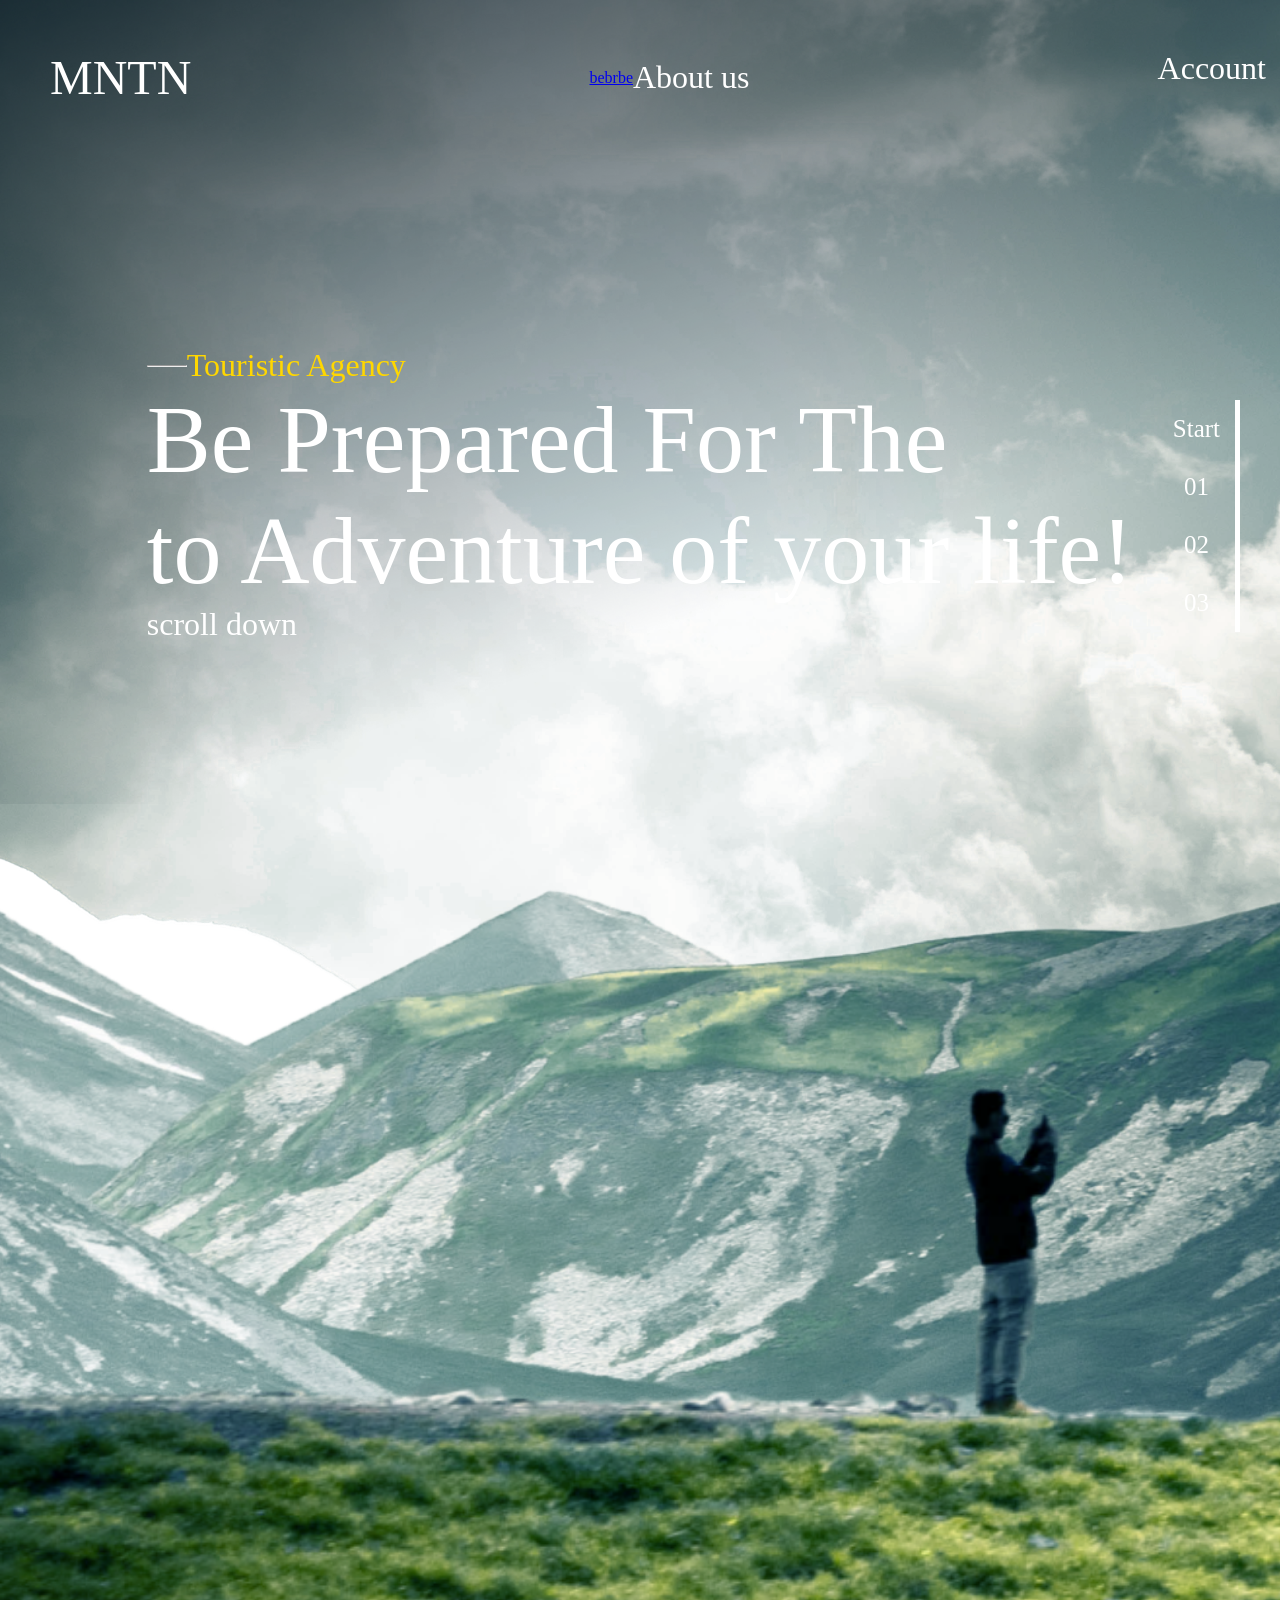
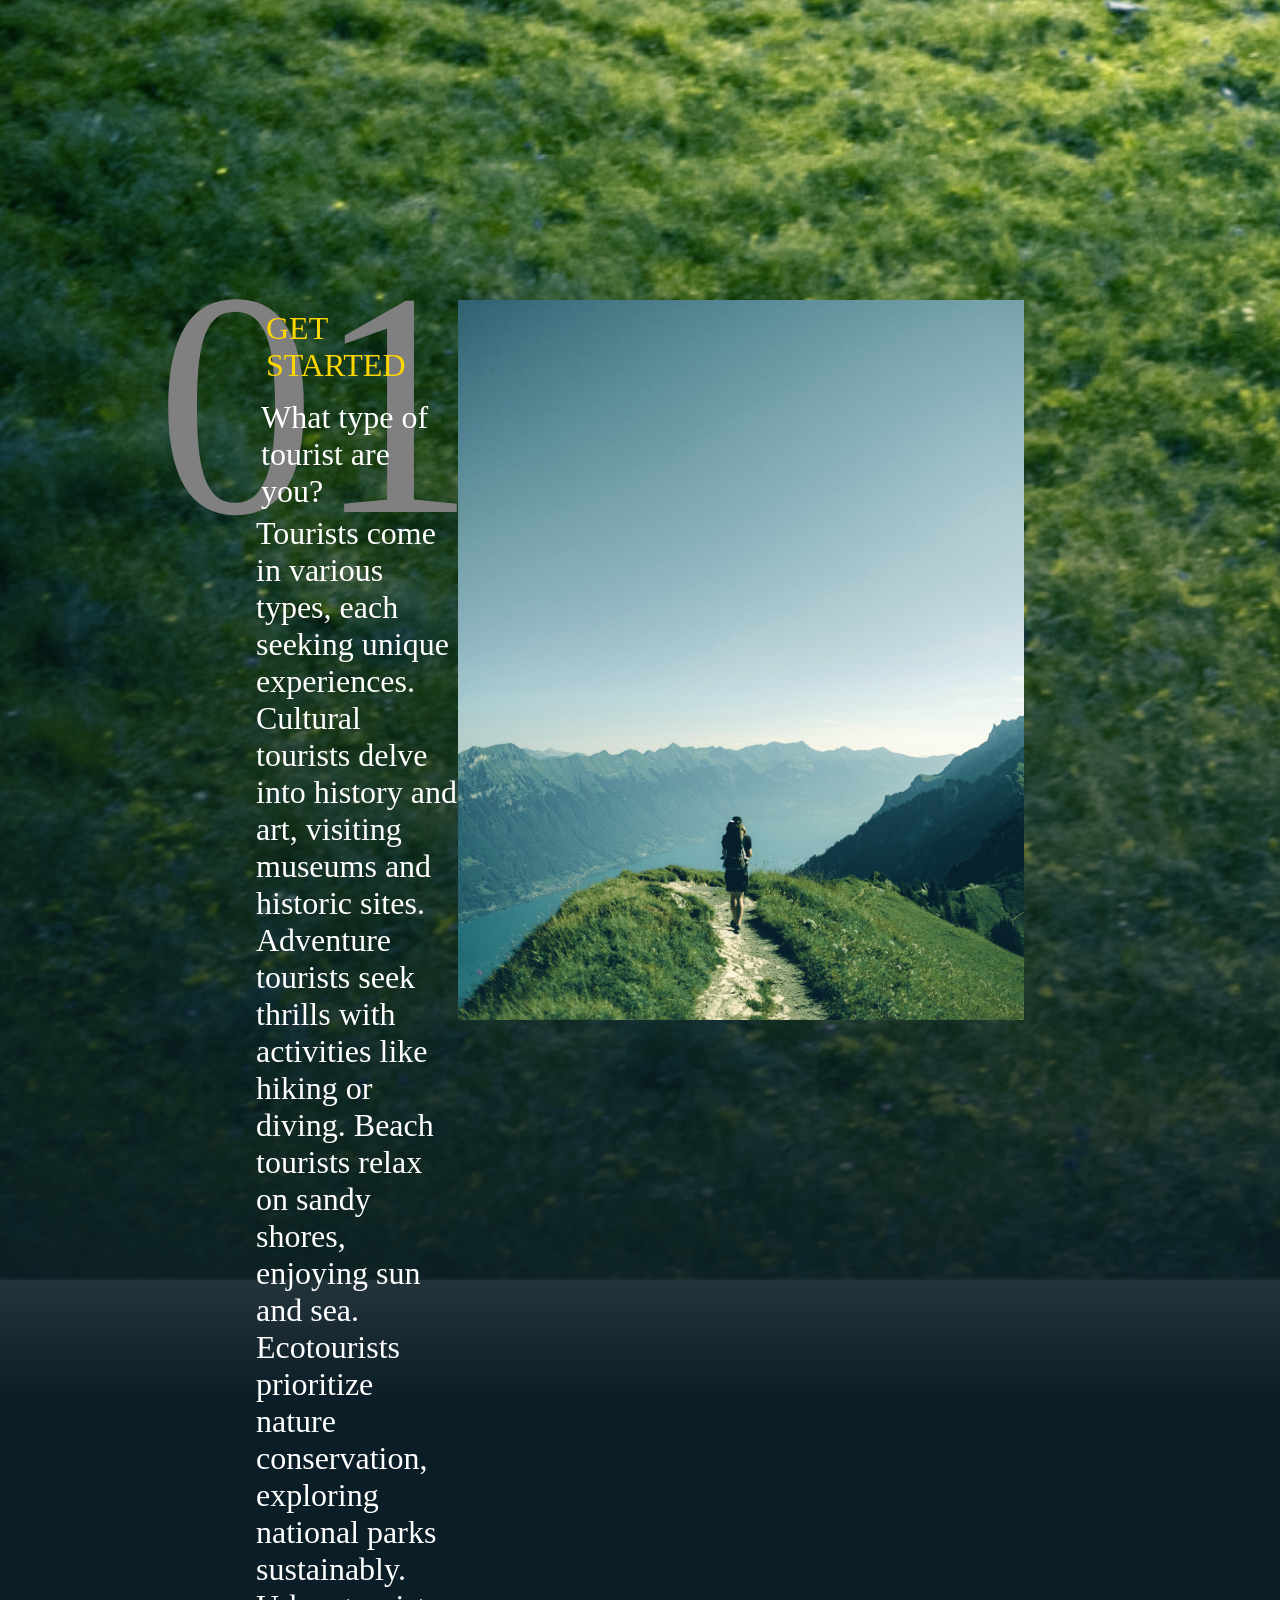
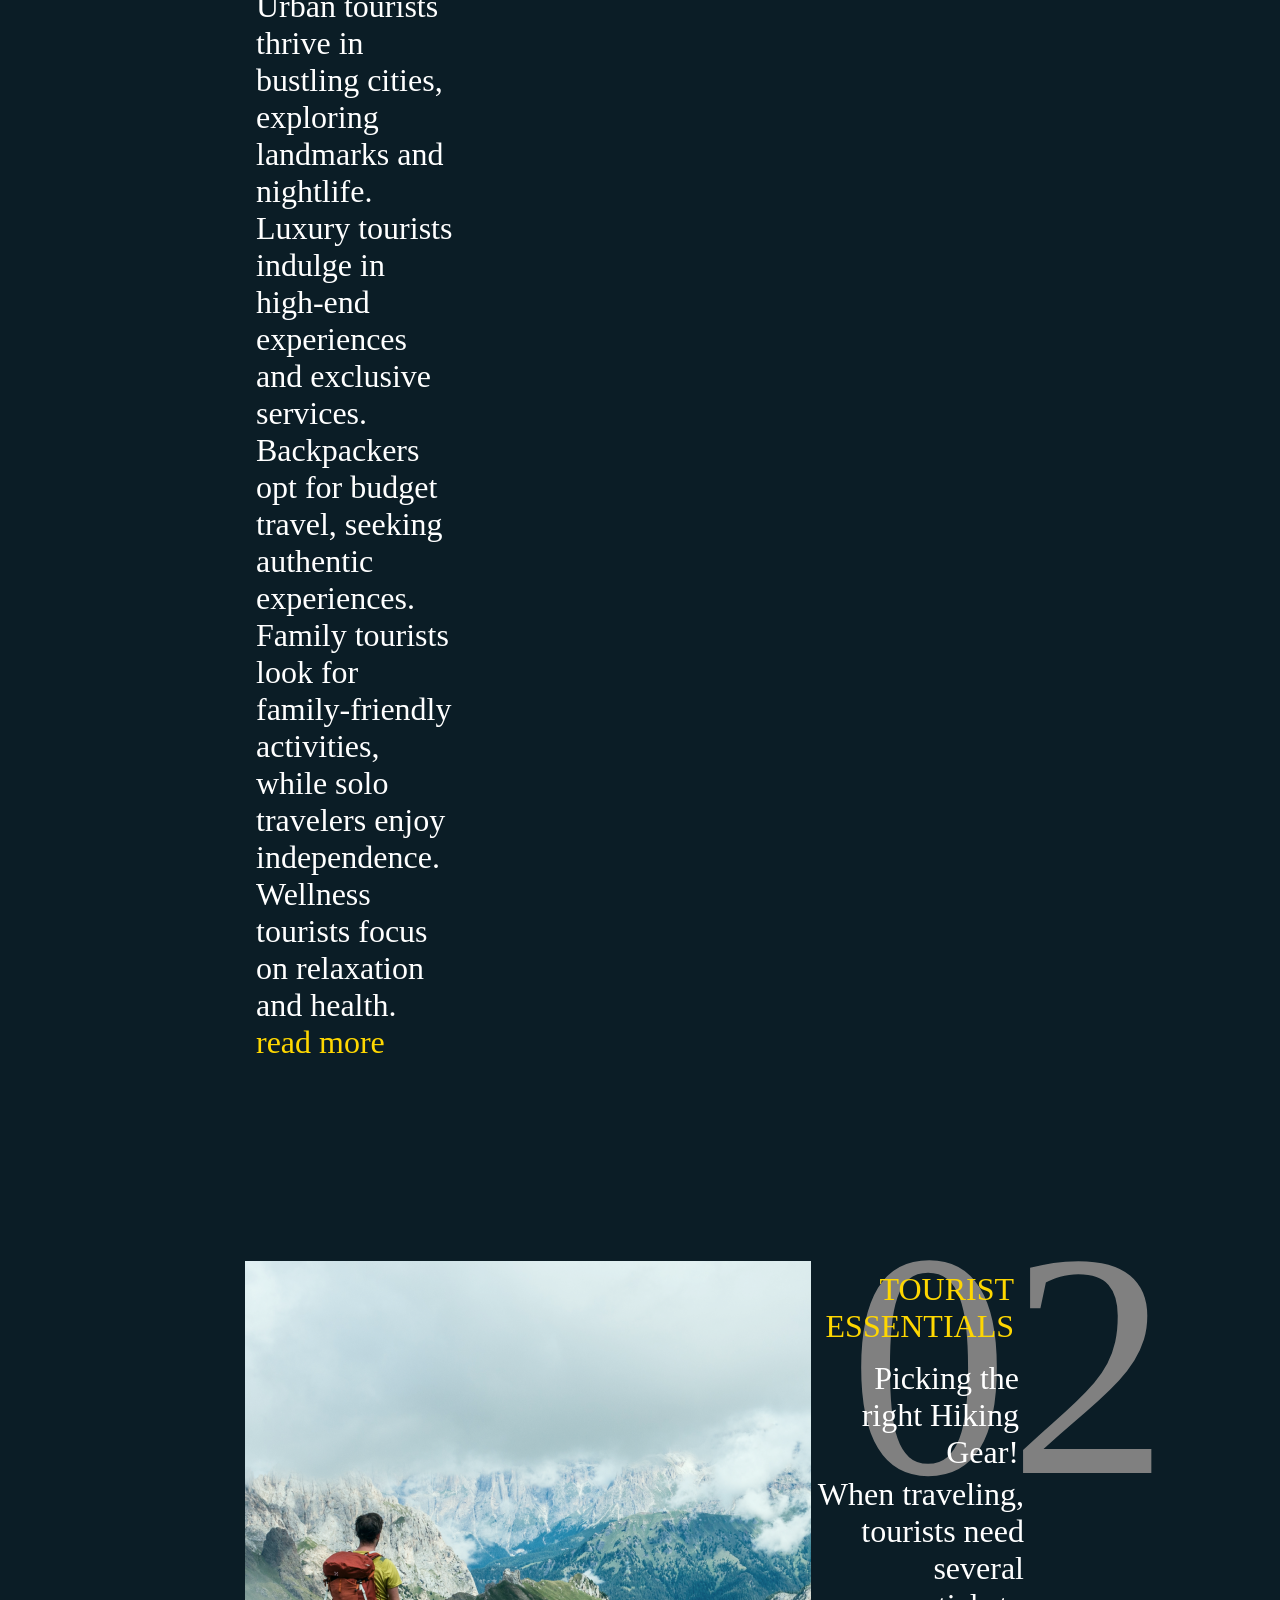
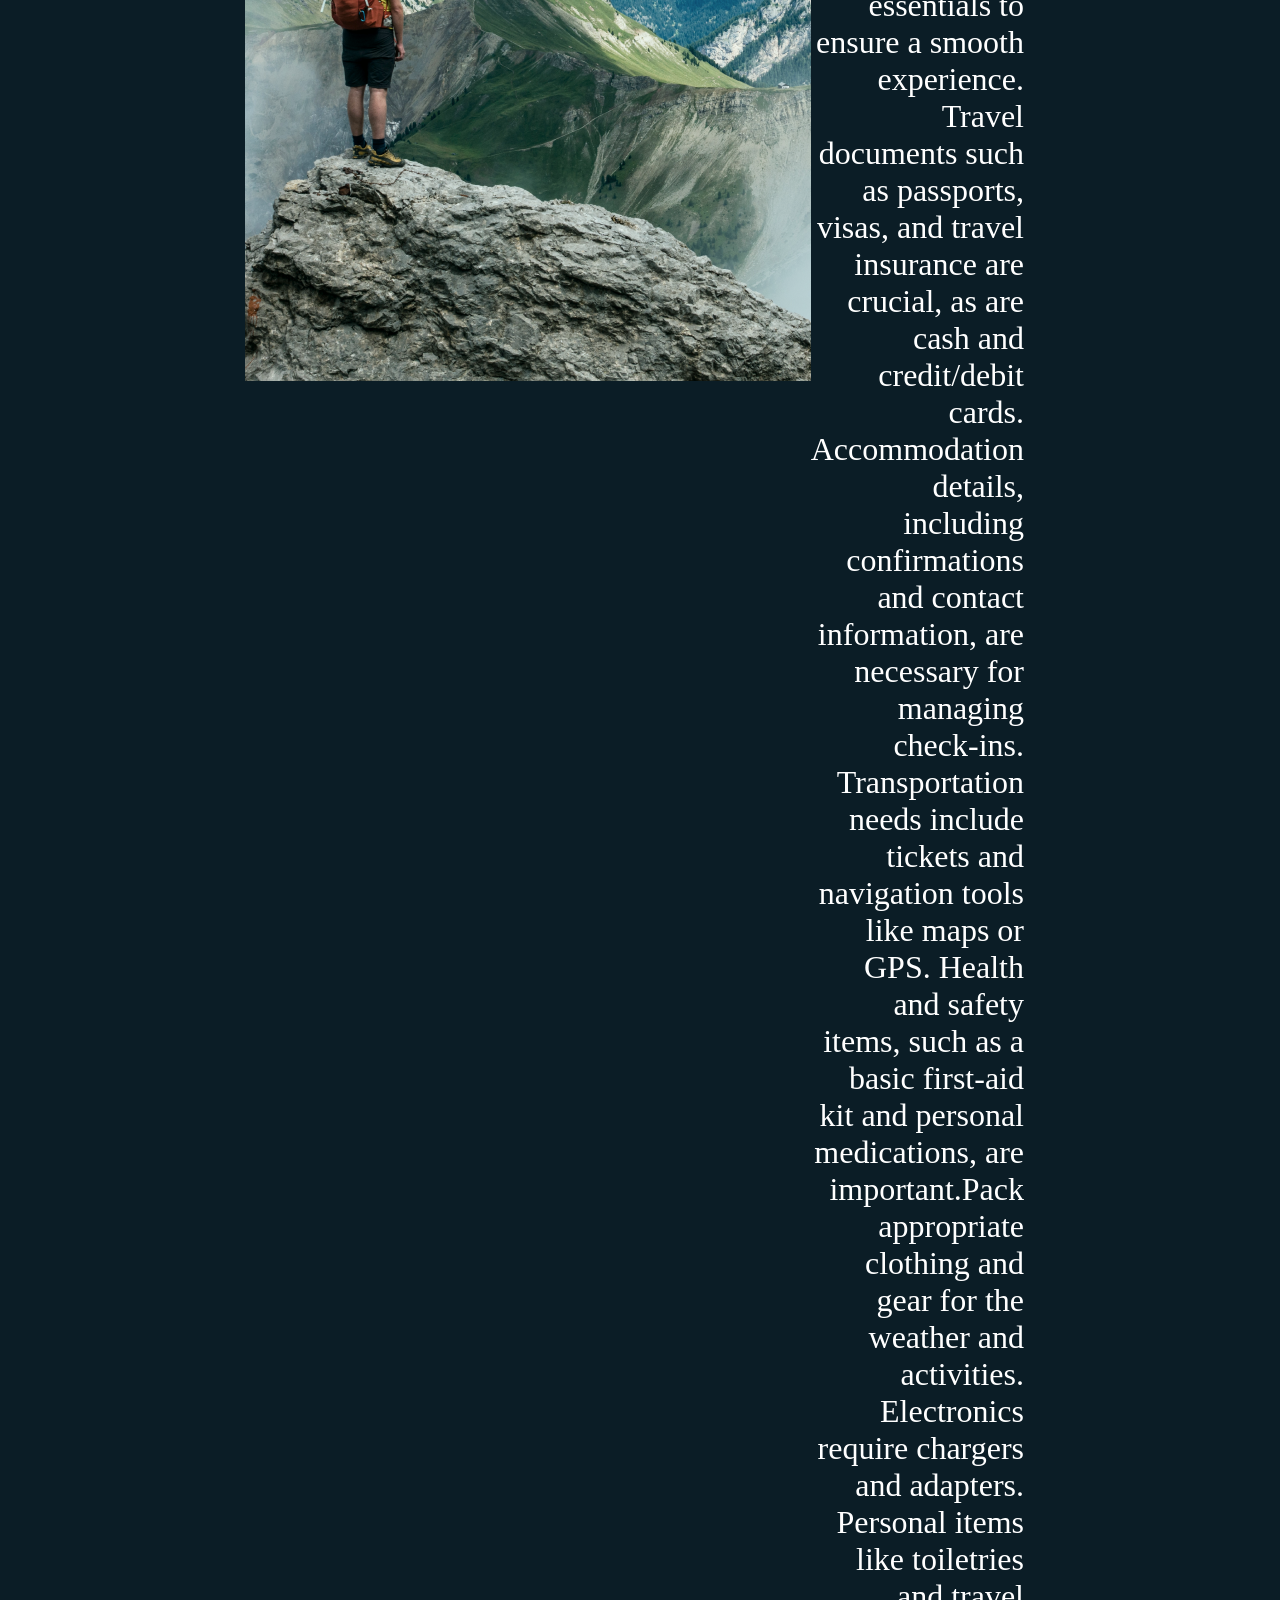
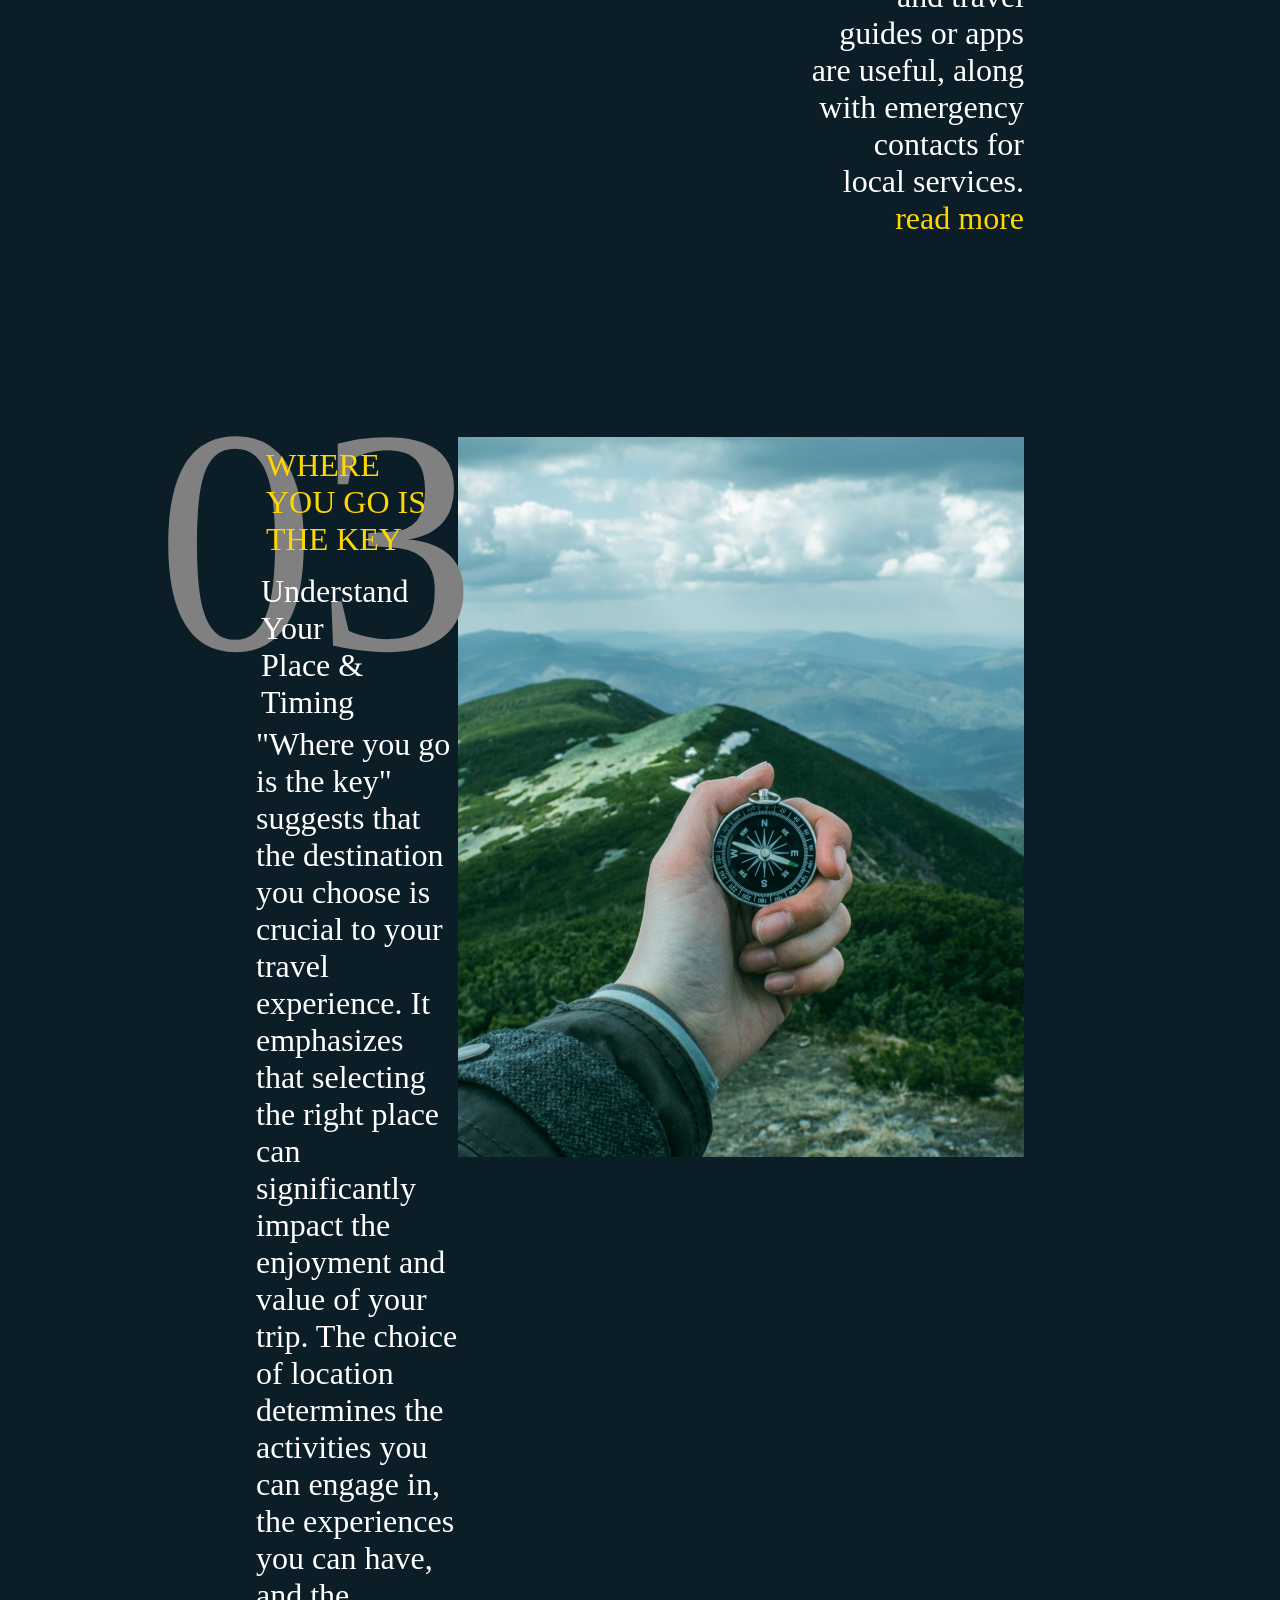
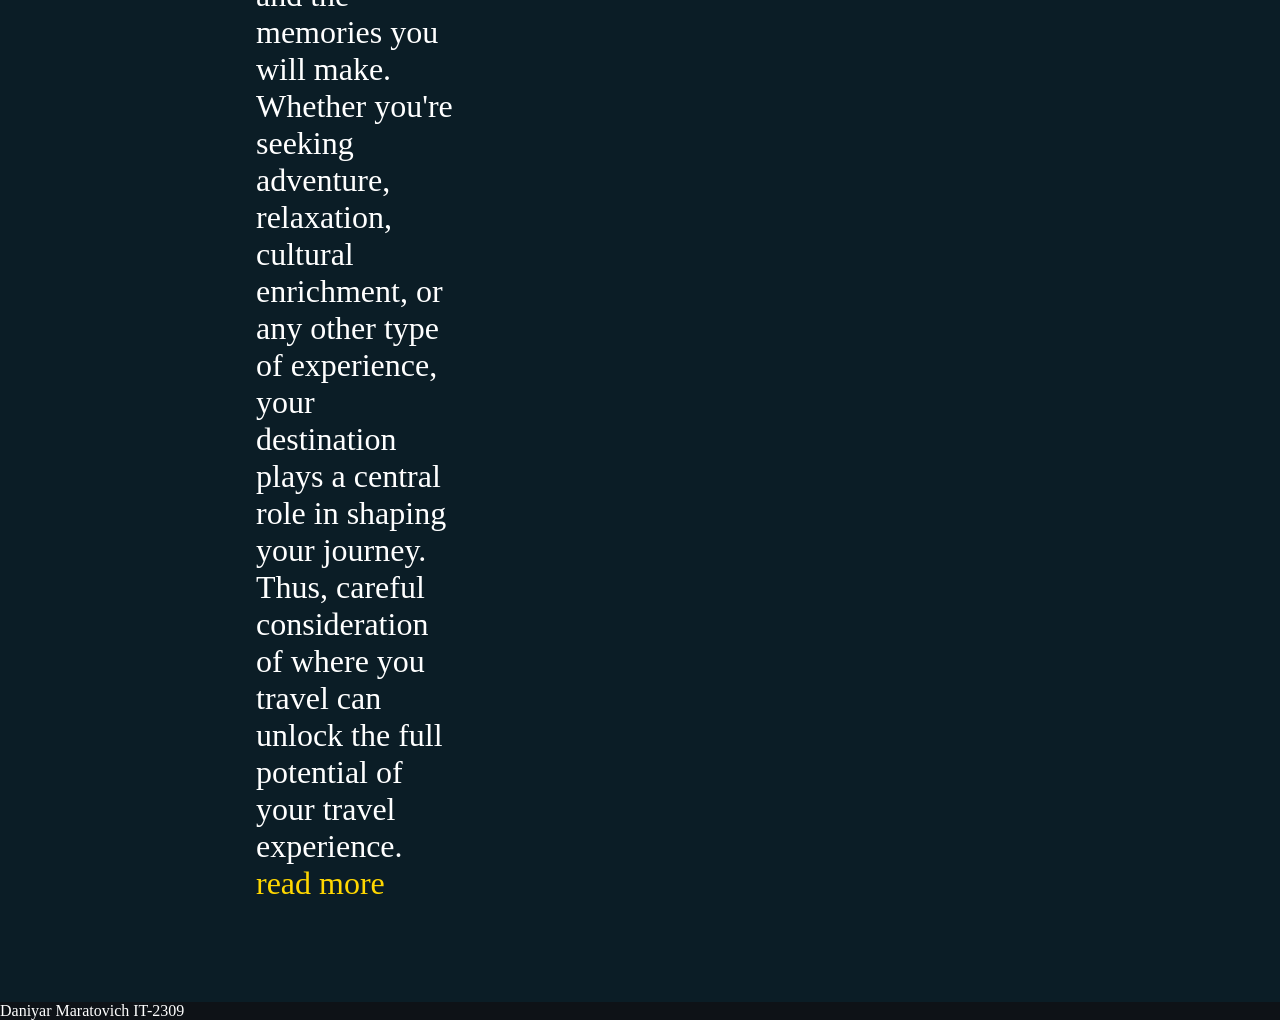
==== basic/main.html @ 63bd7017 "Add files via upload" ====
<html>

<head>
  <title> Site </title>
  <link rel="stylesheet" type="text/css" href="./style.css" />
</head>
<script src="script.js" defer></script>

<body>
  <header>

    <div class="logo">
      MNTN
    </div>

    <nav class="nav" style="margin: 0 auto;">
      <a href="./about.html"> bebrbe</a>
      <a href="./about.html" class="nav__element">
        About us
      </a>
      
    </nav>

    <div class="account">
      Account
    </div>
  </header>
  <main>
    <section class="preview">
      <div class="theme sky" src="./img/HG.png">
        <img src="./img/BG Hero.png" alt="" style="width: 100%;">
      </div>
      <div class="theme mountains" src="./img/MG.png"></div>
      <img class="theme plane" src="./img/VG.png">
      <div class="slogan">
        <div class="slogan__content">
          <div class="slogan__small">
            <hr class="slogan_hr"> Touristic Agency
          </div>
          <div class="slogan__big">
            Be Prepared For The <br> to Adventure of your life!

          </div>
          <div class="slogan__arrow">
            scroll down
          </div>
        </div>
      </div>
      <div class="slider">
        <div class="slider__element" id="One">
          Start
        </div>
        <div class="slider__element" id="Two">
          01
        </div>
        <div class="slider__element" id="Three">
          02
        </div>
        <div class="slider__element" id="Four">
          03
        </div>
      </div>
    </section>
    <section class="reverse options">
      <div class="option">
        <div class="options__number">
          01
        </div>
        <div class="options__content" id="1">
          <div class="options__title ">GET STARTED</div>
          <div class="options__heading">What type of tourist are you?</div>
          <div class="options__text">
            Tourists come in various types, each seeking unique experiences. Cultural tourists delve into history and
            art, visiting museums and historic sites. Adventure tourists seek thrills with activities like hiking or
            diving. Beach tourists relax on sandy shores, enjoying sun and sea. Ecotourists prioritize nature
            conservation, exploring national parks sustainably. Urban tourists thrive in bustling cities, exploring
            landmarks and nightlife. Luxury tourists indulge in high-end experiences and exclusive services. Backpackers
            opt for budget travel, seeking authentic experiences. Family tourists look for family-friendly activities,
            while solo travelers enjoy independence. Wellness tourists focus on relaxation and health.
          </div>
          <div class="options__footer">read more</div>
        </div>
        <div class="options__image">
          <img src="./img/01.png" alt="
Sorry something is definetly gone wrong
              ">
        </div>
      </div>
      <div class="option__middle">
        <div class="options__number__middle">02</div>
        <div class="options__content" id="2" style="text-align:right;">
          <div class="options__title ">TOURIST ESSENTIALS</div>
          <div class="options__heading">Picking the right Hiking Gear!</div>
          <div class="options__text">
            When traveling, tourists need several essentials to ensure a smooth experience. Travel documents such as
            passports, visas, and travel insurance are crucial, as are cash and credit/debit cards. Accommodation
            details, including confirmations and contact information, are necessary for managing check-ins.
            Transportation needs include tickets and navigation tools like maps or GPS. Health and safety items, such as
            a basic first-aid kit and personal medications, are important.Pack appropriate clothing and gear for the
            weather and activities. Electronics require chargers and adapters. Personal items like toiletries and travel
            guides or apps are useful, along with emergency contacts for local services.
          </div>
          <div class="options__footer">read more</div>
        </div>
        <div class="options__image">
          <img src="./img/01(1).png" alt="
Sorry something is definetly gone wrong">
        </div>
      </div>
      <div class="option">
        <div class="options__number">03</div>
        <div class="options__content" id="3">
          <div class="options__title ">WHERE YOU GO IS THE KEY</div>
          <div class="options__heading">Understand Your <br> Place & Timing</div>
          <div class="options__text">
            "Where you go is the key" suggests that the destination you choose is crucial to your travel experience. It
            emphasizes that selecting the right place can significantly impact the enjoyment and value of your trip. The
            choice of location determines the activities you can engage in, the experiences you can have, and the
            memories you will make. Whether you're seeking adventure, relaxation, cultural enrichment, or any other type
            of experience, your destination plays a central role in shaping your journey. Thus, careful consideration of
            where you travel can unlock the full potential of your travel experience.
          </div>
          <div class="options__footer">read more</div>
        </div>
        <div class="options__image">
          <img src="./img/01(2).png" alt=" Sorry something is definetly gone wrong">
        </div>
    </section>
    <section>
      
    </section>
  </main>

  <footer>
    Daniyar Maratovich IT-2309
  </footer>
</body>

</html>
---- basic/style.css ----
@keyframes number {
  0% {
    right: 0px;
    bottom: 0px
  }

  25% {
    right: 15px;
    bottom: 15px
  }

  50% {
    right: 0px;
    bottom: 100px
  }

  75% {
    right: -100px;
    bottom: 0px
  }

  100% {
    right: 0px;
    bottom: 0px
  }
}

:root {
  --theme: #0B1D26;
}


* {
  box-sizing: border-box;
}

html,
body {
  margin: 0;
  padding: 0;
}

header {

  margin: 50px;
  display: flex;
  flex-grow: 0;
  flex-direction: row;
  position: absolute;
  width: 95%;
  color: white;

}

footer {
  background-color: #0e1217;
  color: white;
}

.reverse {
  flex-direction: row-reverse;
}

.account {
  font-size: 200%;
}

.logo {
  font-size: 300%;
}

main {
  flex-grow: 1;

}

.theme {
  position: absolute;
  min-width: 100%;
  min-height: 100%;
  z-index: -999999999;
  background-repeat: no-repeat;
  background-size: cover;
}

.sky {
  top: 0;
  background-attachment: fixed;
  background-blend-mode: darken;
  background-image: url(./img/HG.png);
}

.mountains {
  top: 40%;
  background-image: url(./img/MG.png);
  background-position: center;
}

.plane {
  top: 60%;

}

.nav {
  display: flex;
  flex-direction: row;
  justify-content: center;
  align-items: center;
}

.nav__element {
  text-decoration: none;
  color: white;
  margin-right: 10px;
  font-size: 200%;
}

.preview {
  height: 1800px;
  justify-content: space-between;
  display: flex;
  flex-direction: row;
  position: relative;
}

.slogan {
  height: 55%;
  justify-content: center;
  flex-direction: column;
  margin: 0 auto;
  display: flex;
}

.slogan_hr {
  display: flex;
  align-items: center;
  color: gold;
  width: 40px;
  height: 1px;
  margin: 0;
  background-color: gold;
}

.slogan__small {
  display: flex;
  flex-direction: row;
  color: gold;
  width: 316px;
  justify-content: left;
  align-items: center;
  font-size: 200%;
}

.slogan__big {
  font-size: 600%;
  color: white;
}

.slogan__arrow {
  color: white;
  font-size: 200%;
}

.socials {
  display: flex;
  justify-content: center;
  align-items: center;
  height: 30%;
}

.slider {
  top: 400px;
  right: 40px;
  display: flex;
  flex-direction: column;
  position: fixed;
  font-size: 25px;

}

.options {
  background-image: linear-gradient(rgba(0, 0, 0, 0),  var(--theme), var(--theme), var(--theme), var(--theme), var(--theme), var(--theme));
  display: flex;
  flex-direction: column;
  justify-content: center;
  align-items: center;
  margin_top: 20px;
  z-index: 10;
  color: white
}

.about {

  display: flex;
  flex-direction: column;
}

.option {
  position: relative;
  margin: 100 auto;
  display: flex;
  flex-direction: row;
  width: 60%;
  height: 20%;
  justify-content: space-between;
}

.option__middle {
  position: relative;
  margin: 100 auto;
  display: flex;
  flex-direction: row-reverse;
  width: 60%;
  height: 20%;
  justify-content: space-between;
}

.options__content {
  z-index: 0;
  display: flex;
  justify-content: center;
  align-items: left;
  flex-direction: column;
  font-size: 200%;
}

.options__title {

  color: gold;
  font-size: 100%;
  margin: 10px;
}

.options__heading {
  margin: 5px;
}

.options__number {

  position: absolute;
  font-size: 2000%;
  color: gray;
  left: -100;
  top: -80;

}

.options__number__middle {
  position: absolute;
  font-size: 2000%;
  color: gray;
  right: -145;
  top: -80;
}

.number__wrap {
  display: flex;
  animation-name: number;
  animation-duration: 20s;
  animation-iteration-count: infinite;
}

.options__footer {
  color: gold
}

.slider__element {
  border-right: solid 5px;
  padding: 15px;
  height: 50%;
  text-align: center;
  color: white;
}
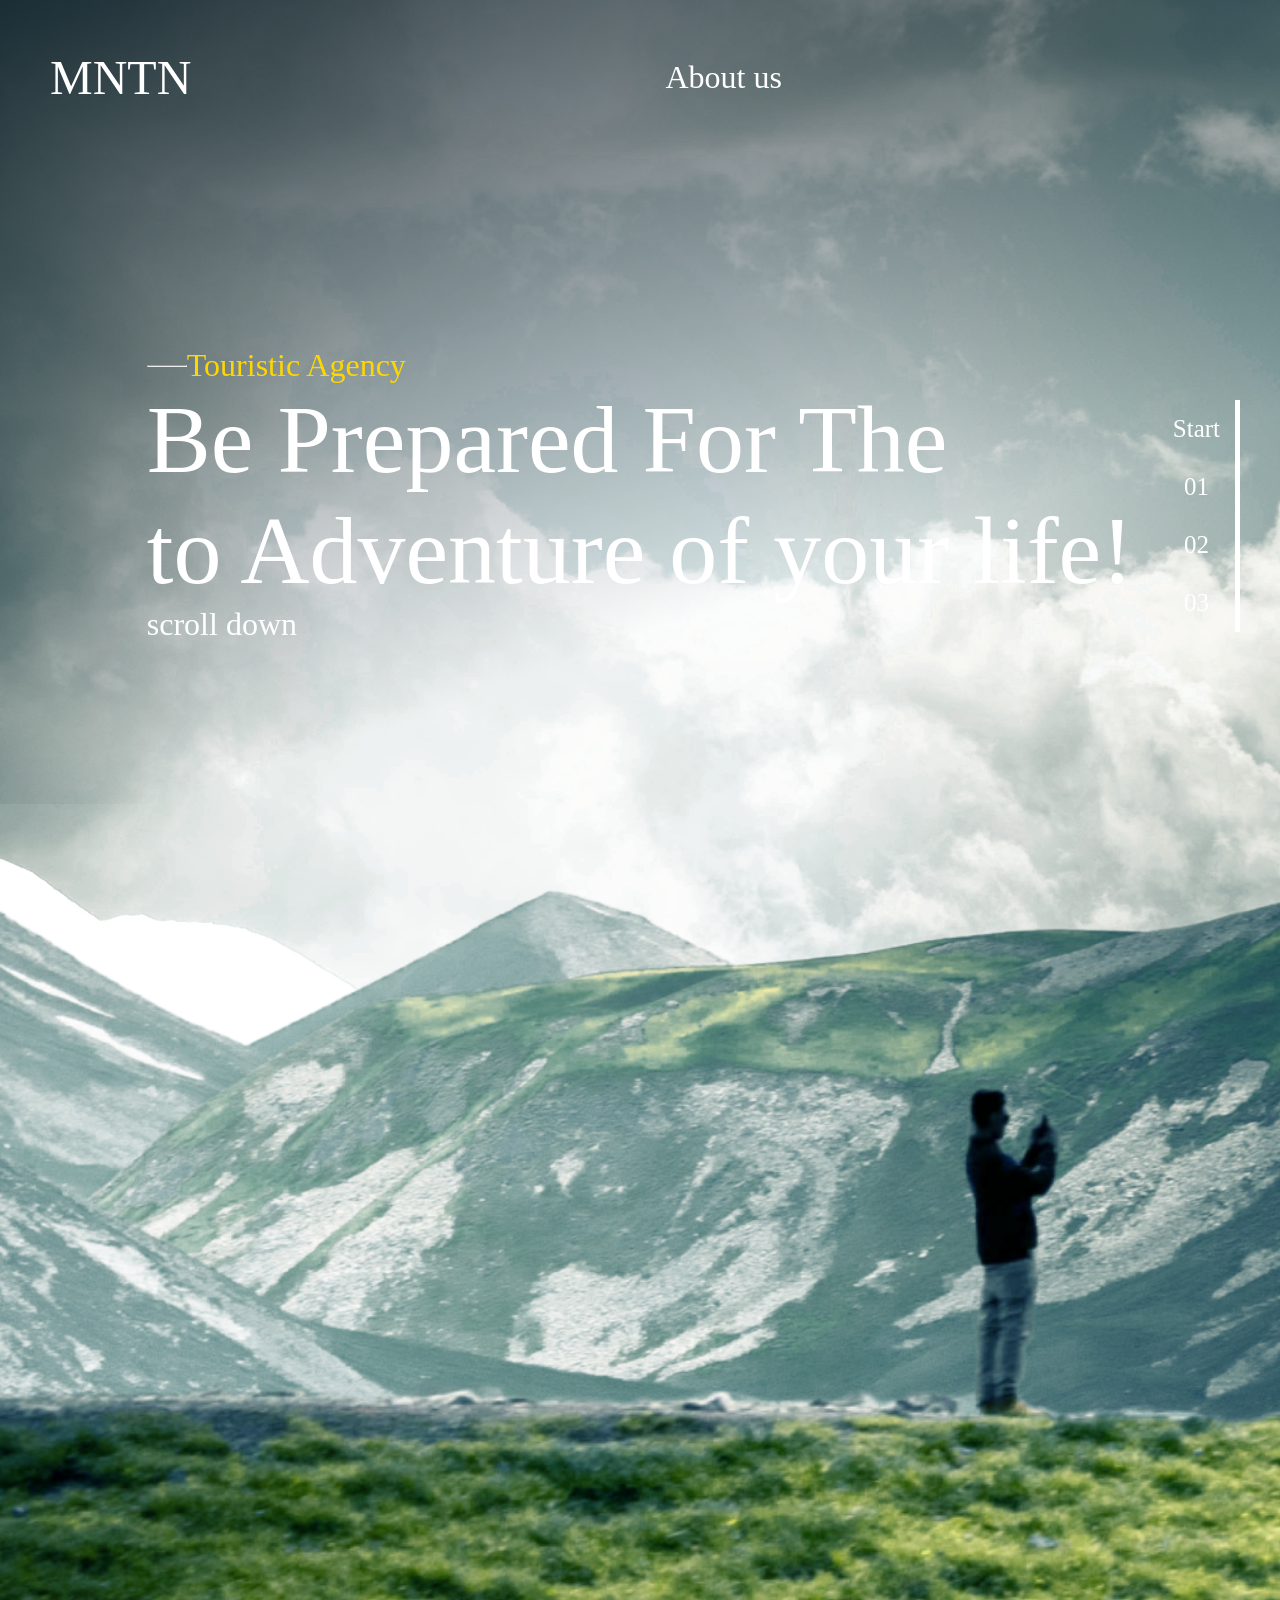
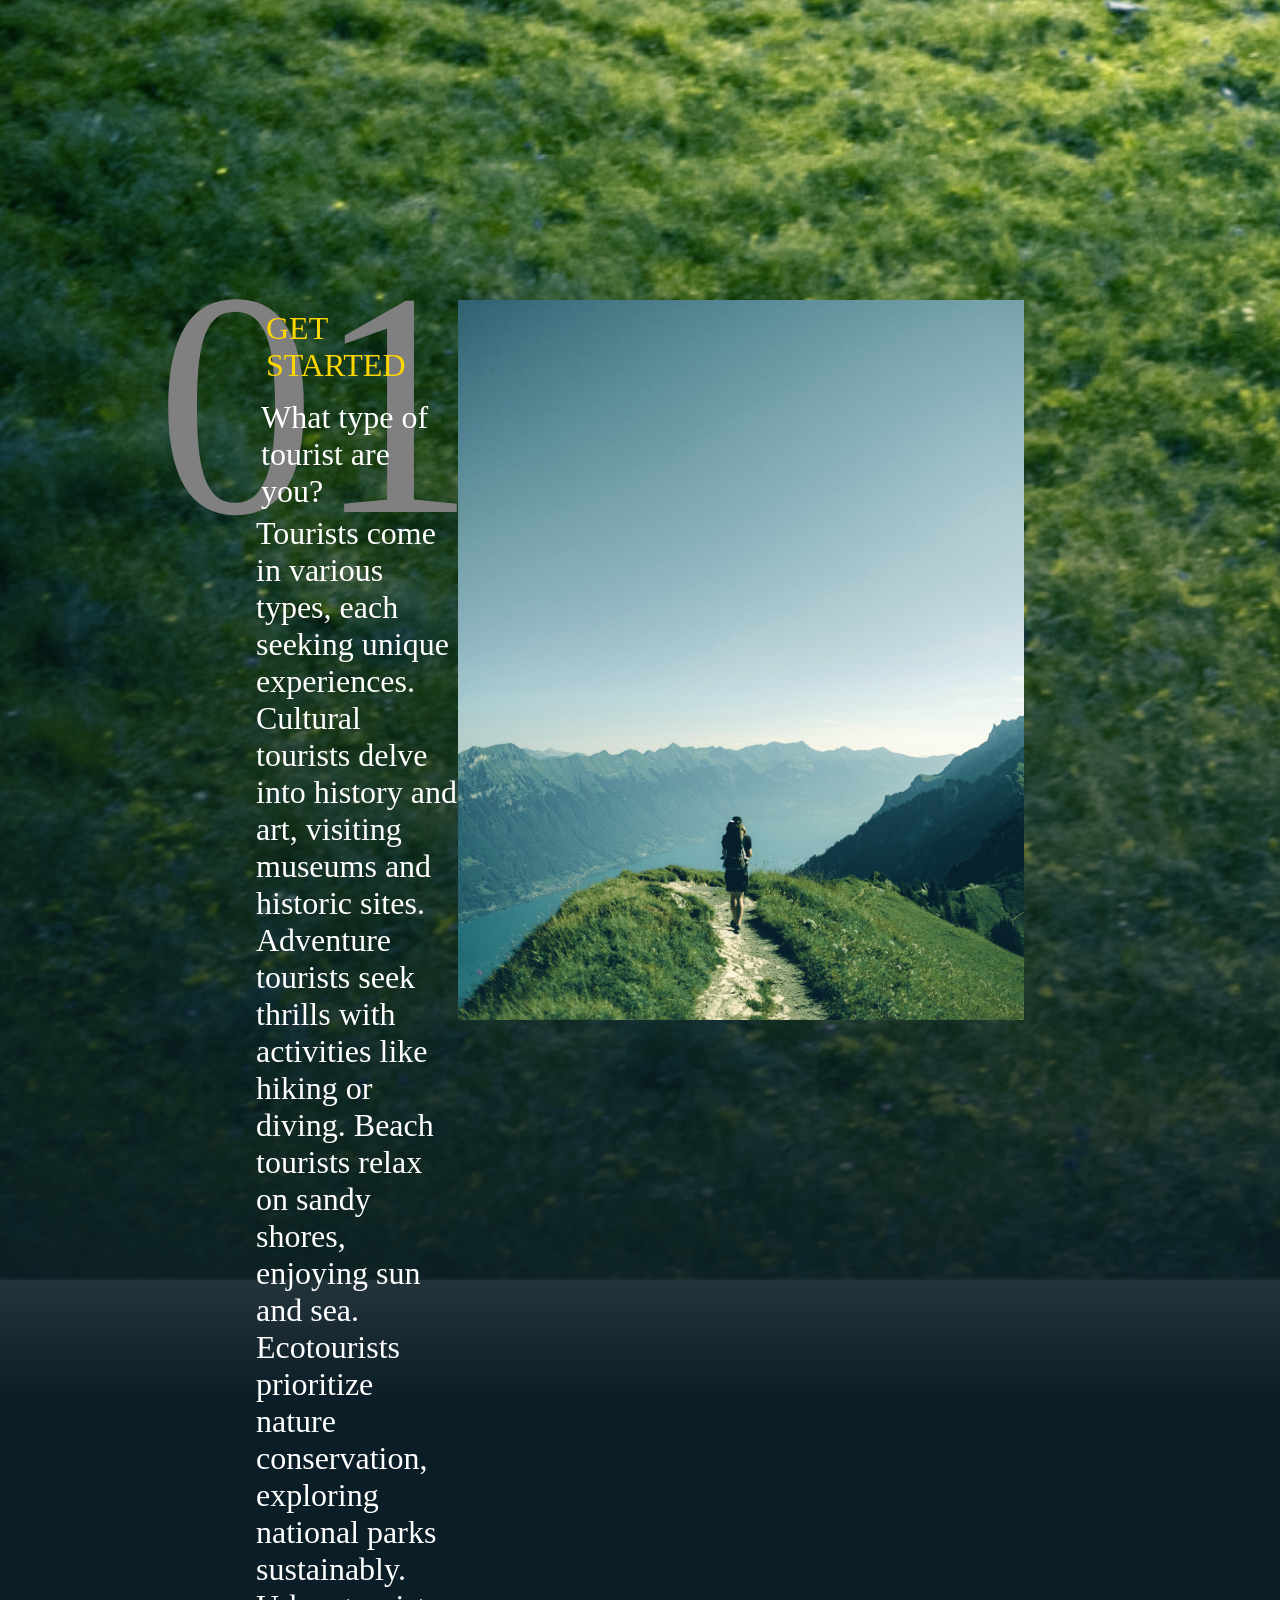
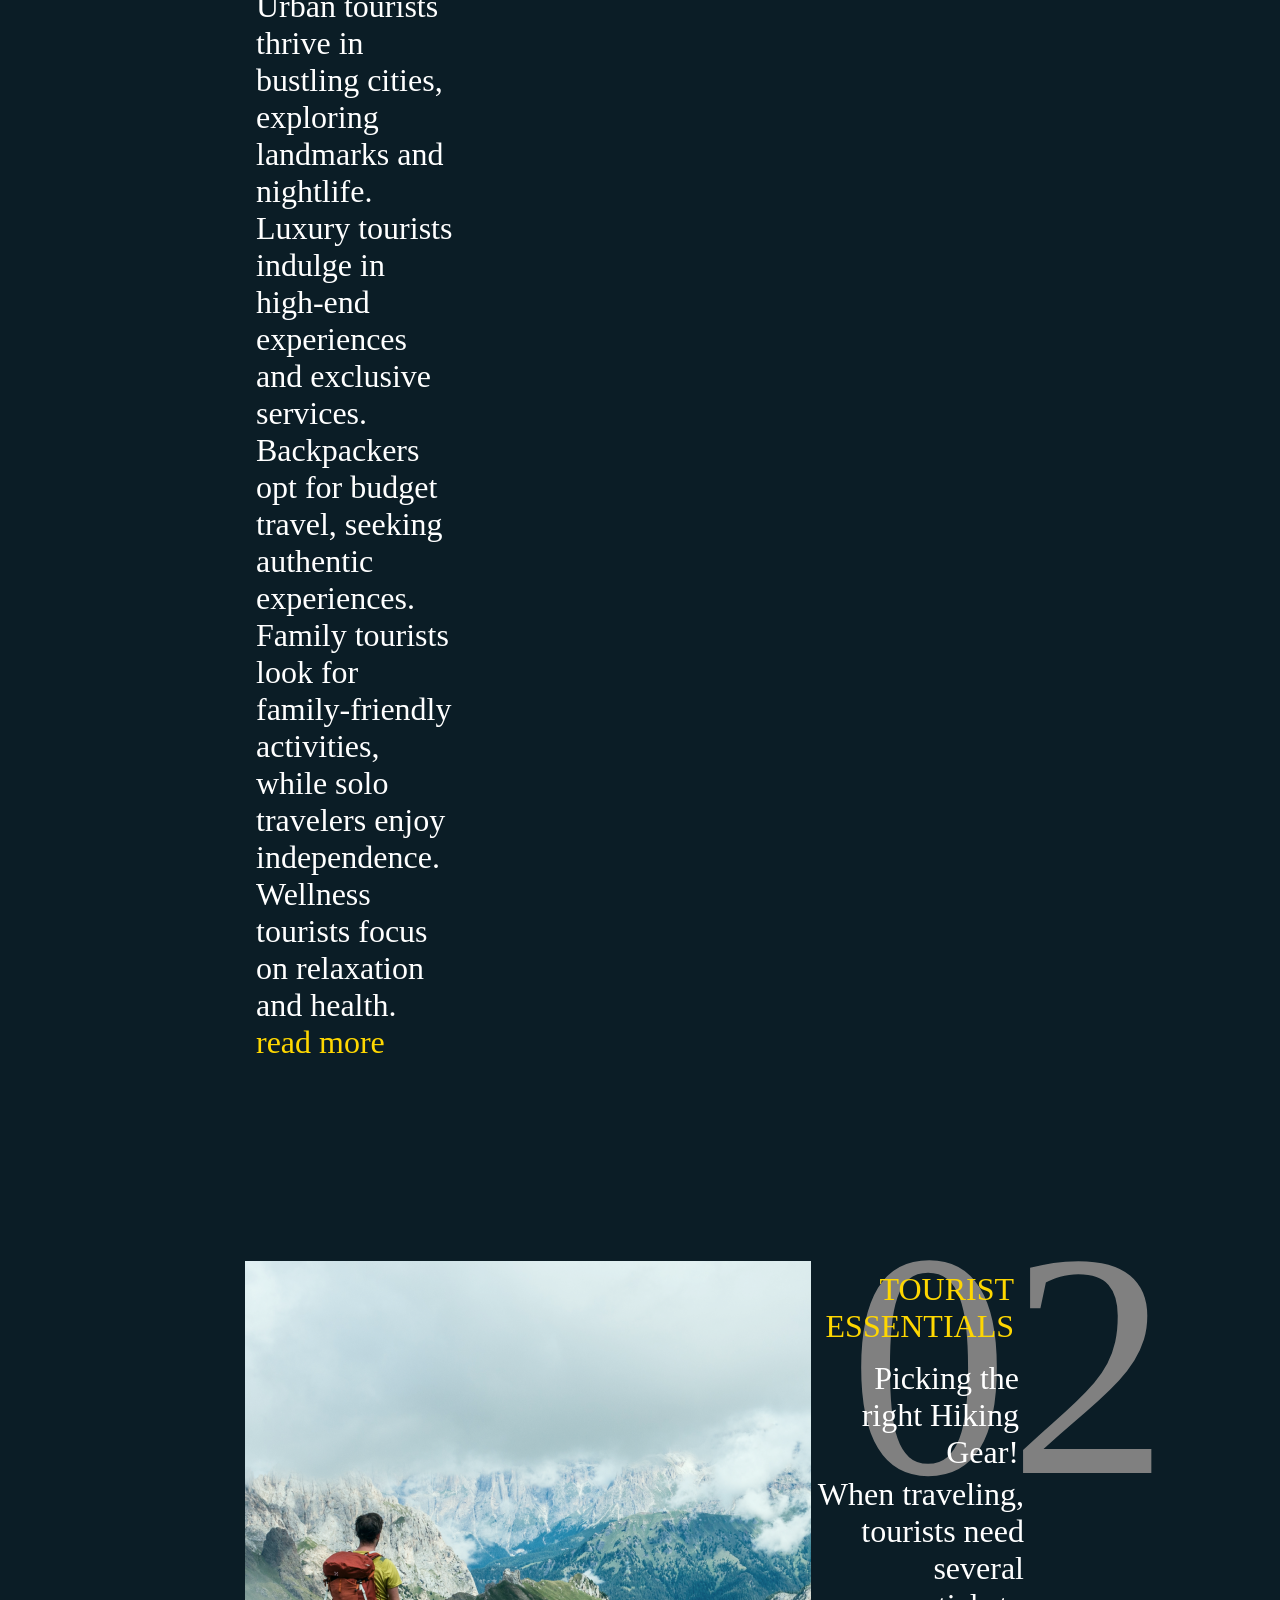
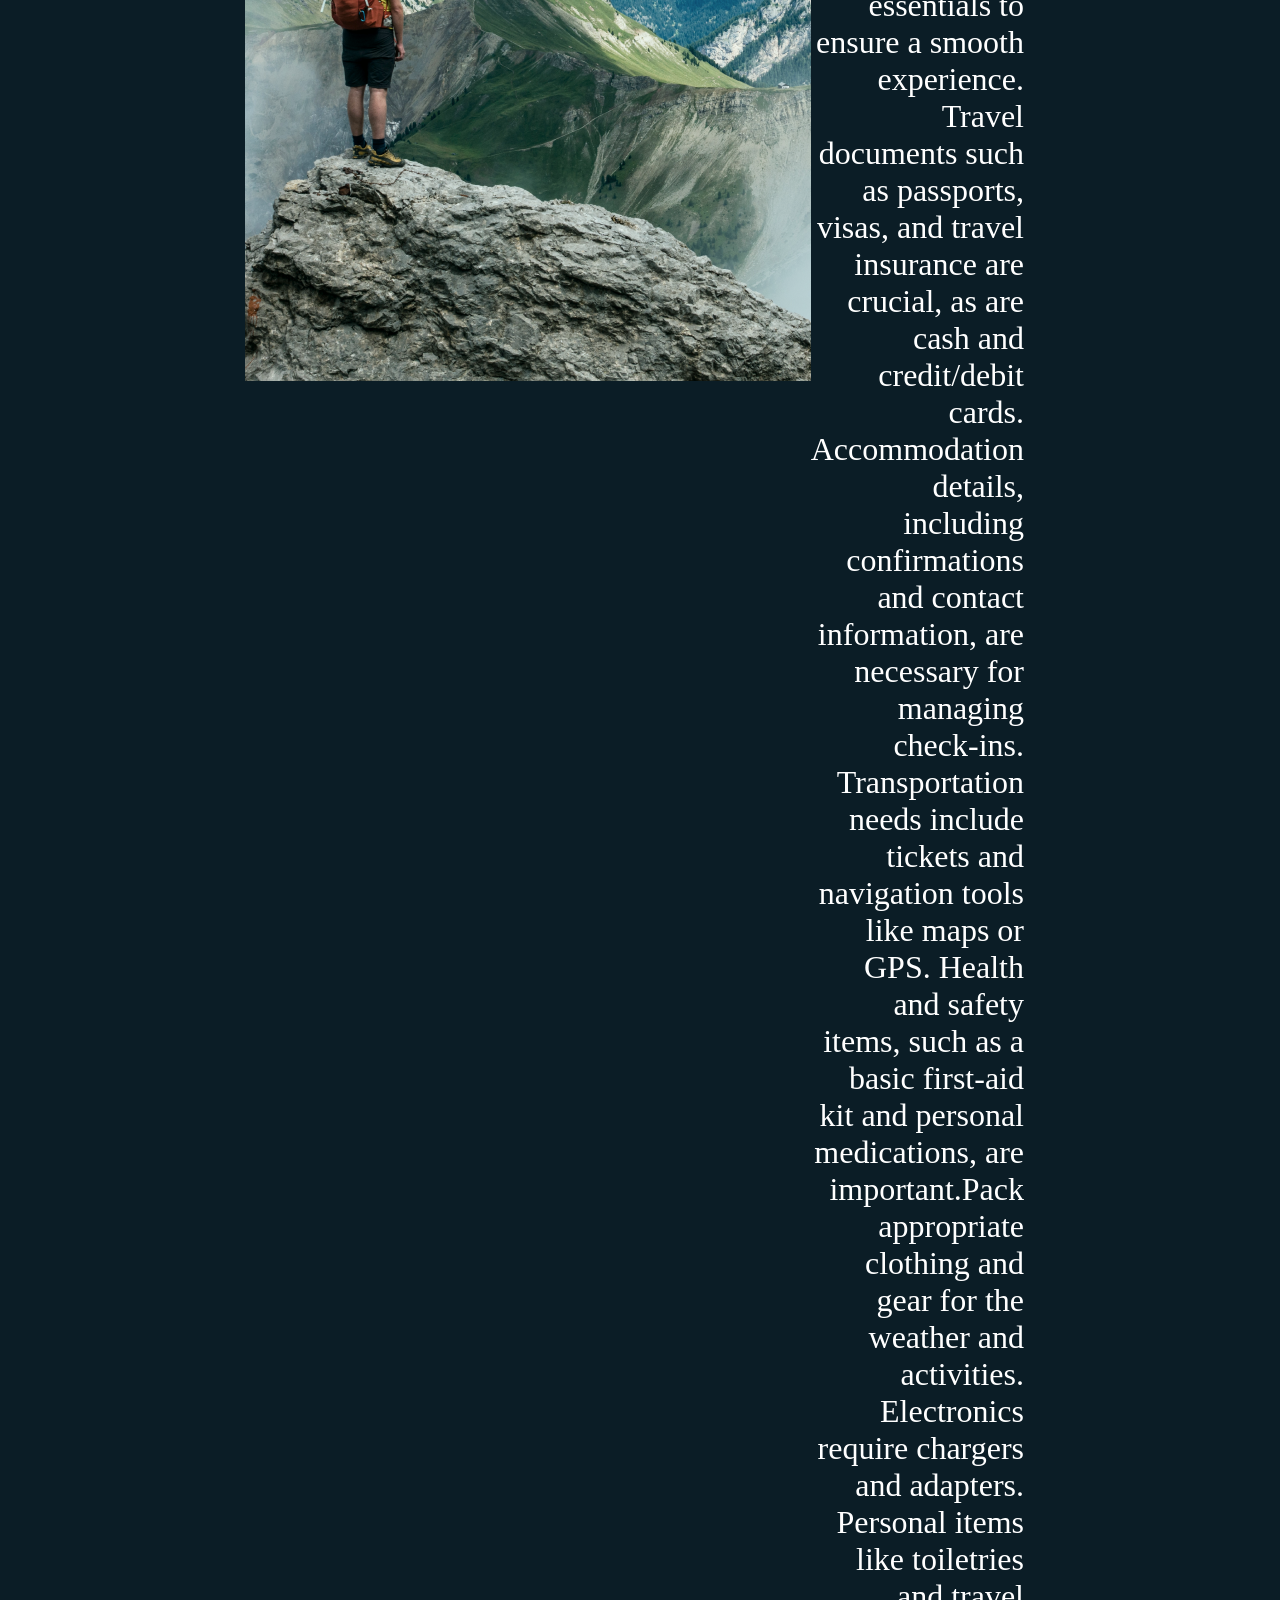
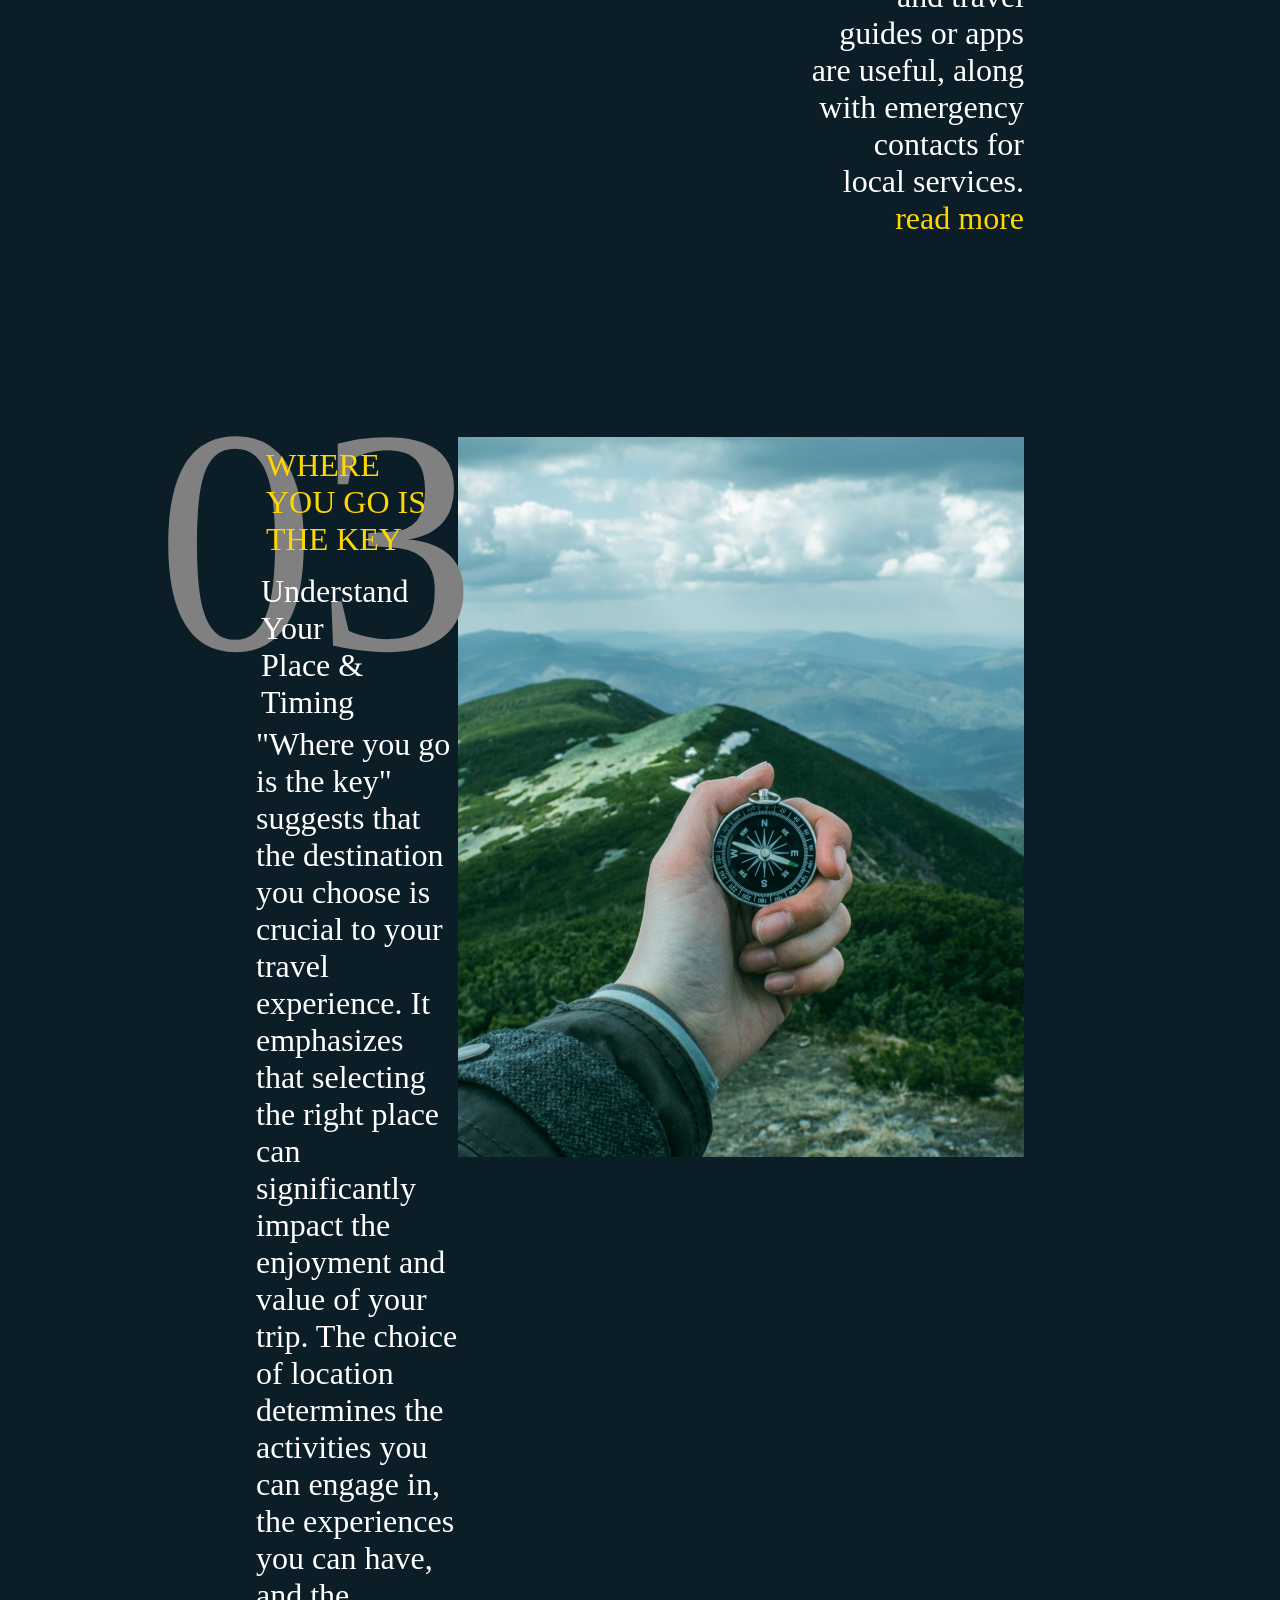
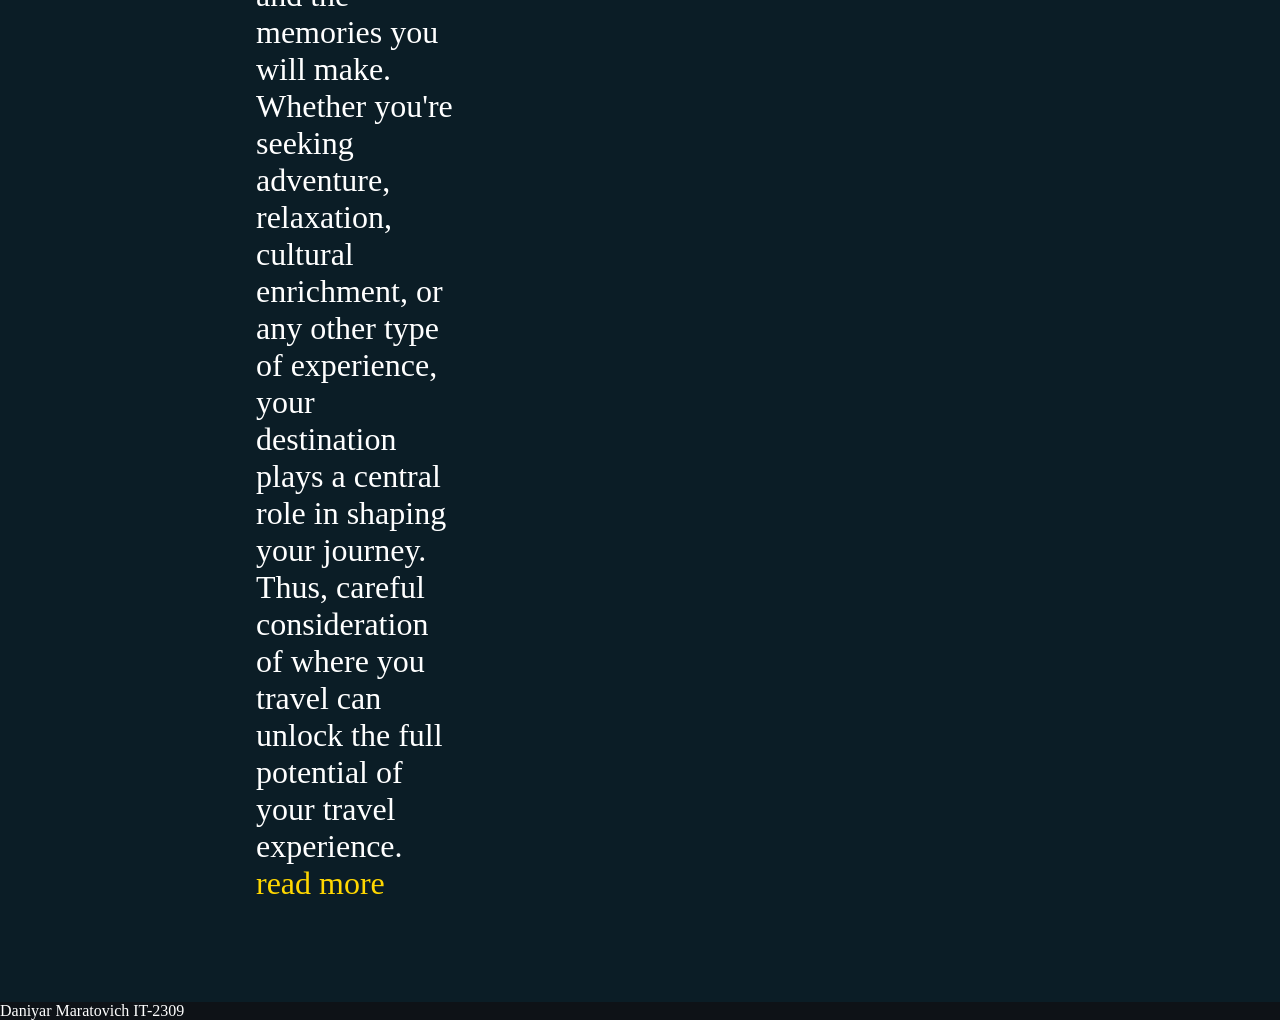
==== commit 78b4f371: "Add files via upload" ====
--- a/basic/main.html
+++ b/basic/main.html
@@ -4,26 +4,19 @@
   <title> Site </title>
   <link rel="stylesheet" type="text/css" href="./style.css" />
 </head>
-<script src="script.js" defer></script>
 
 <body>
-  <header>
-
+  <header id="redButton">
     <div class="logo">
       MNTN
     </div>
-
+    
     <nav class="nav" style="margin: 0 auto;">
-      <a href="./about.html"> bebrbe</a>
-      <a href="./about.html" class="nav__element">
+      <a id="redButton" href="./about.html" class="nav__element">
         About us
-      </a>
-      
+      </a>    
     </nav>
-
-    <div class="account">
-      Account
-    </div>
+  
   </header>
   <main>
     <section class="preview">
@@ -39,7 +32,7 @@
           </div>
           <div class="slogan__big">
             Be Prepared For The <br> to Adventure of your life!
-
+            
           </div>
           <div class="slogan__arrow">
             scroll down
@@ -82,8 +75,8 @@
         </div>
         <div class="options__image">
           <img src="./img/01.png" alt="
-Sorry something is definetly gone wrong
-              ">
+          Sorry something is definetly gone wrong
+          ">
         </div>
       </div>
       <div class="option__middle">
@@ -104,7 +97,7 @@
         </div>
         <div class="options__image">
           <img src="./img/01(1).png" alt="
-Sorry something is definetly gone wrong">
+          Sorry something is definetly gone wrong">
         </div>
       </div>
       <div class="option">
@@ -125,15 +118,16 @@
         <div class="options__image">
           <img src="./img/01(2).png" alt=" Sorry something is definetly gone wrong">
         </div>
-    </section>
-    <section>
-      
-    </section>
-  </main>
-
-  <footer>
-    Daniyar Maratovich IT-2309
+      </section>
+      <section>
+        
+      </section>
+    </main>
+    
+    <footer>
+      Daniyar Maratovich IT-2309
   </footer>
 </body>
+<script src="./main.js"></script>
 
 </html>
